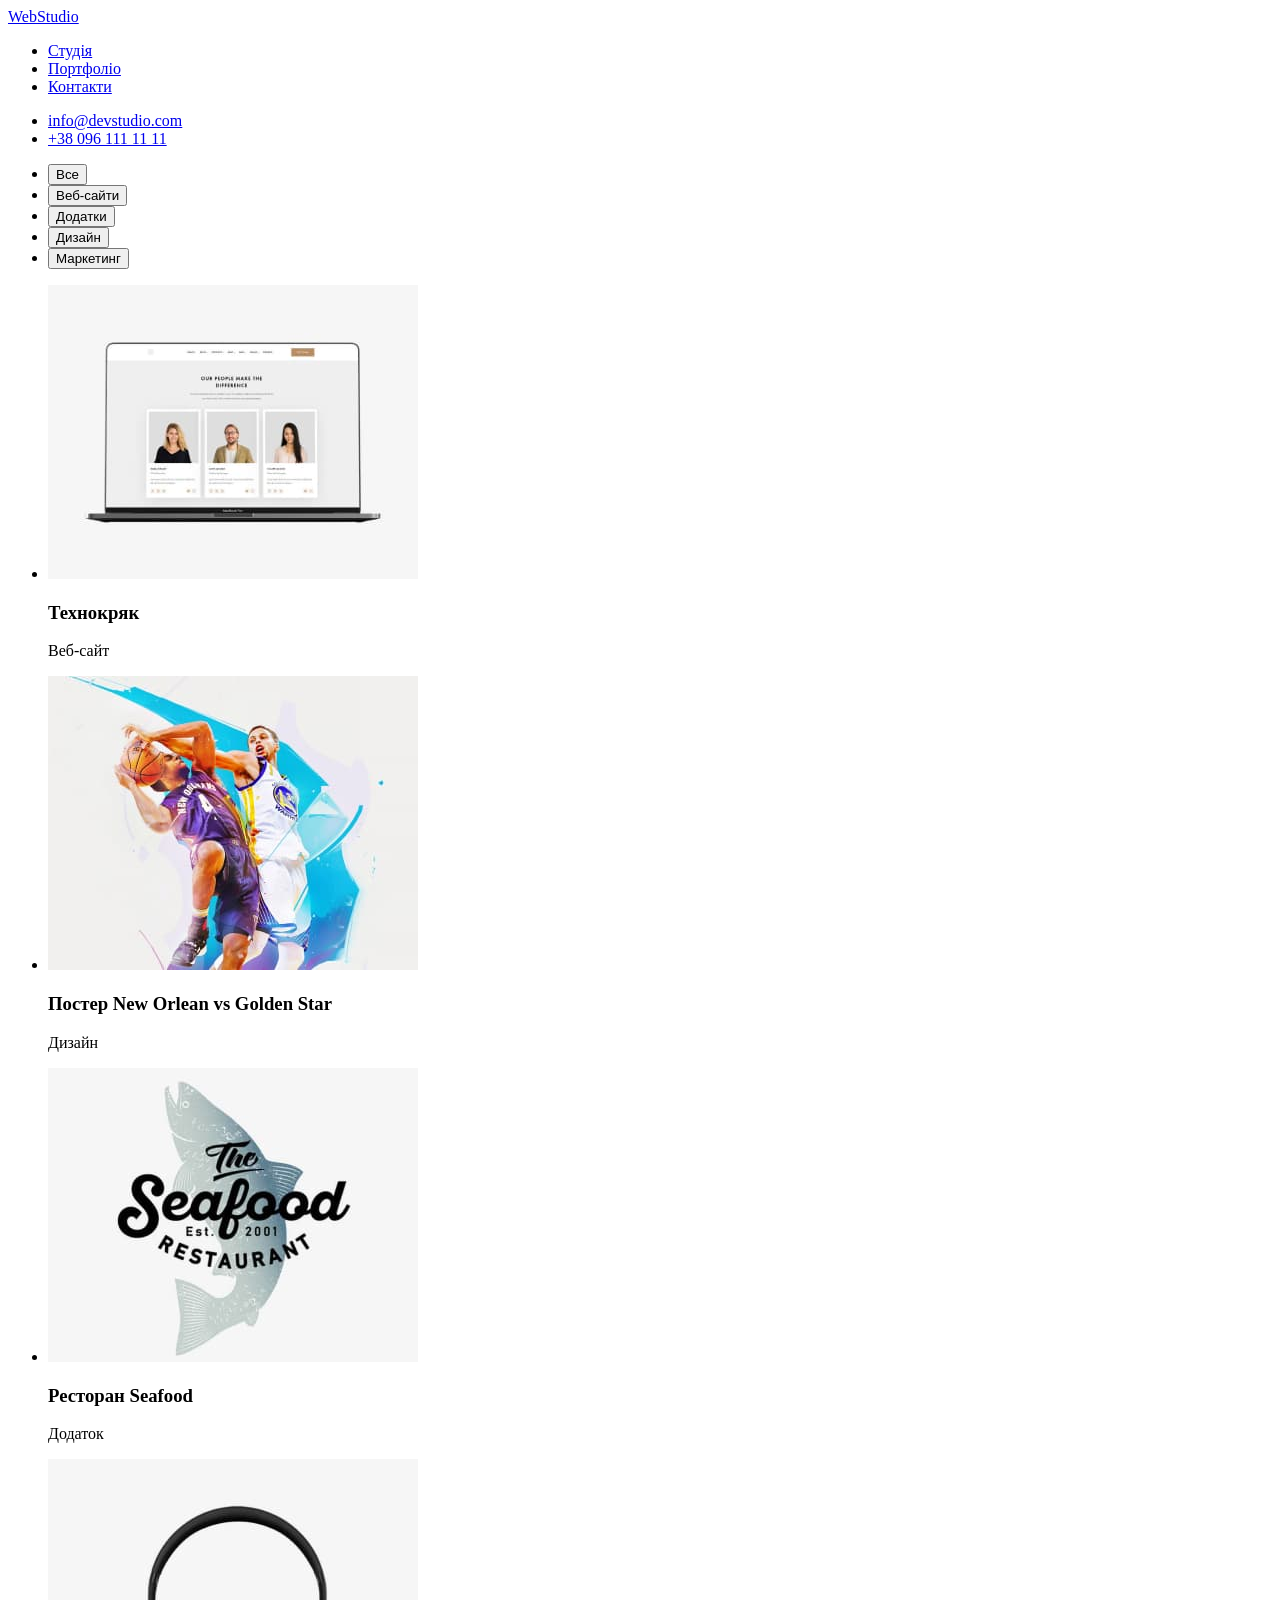
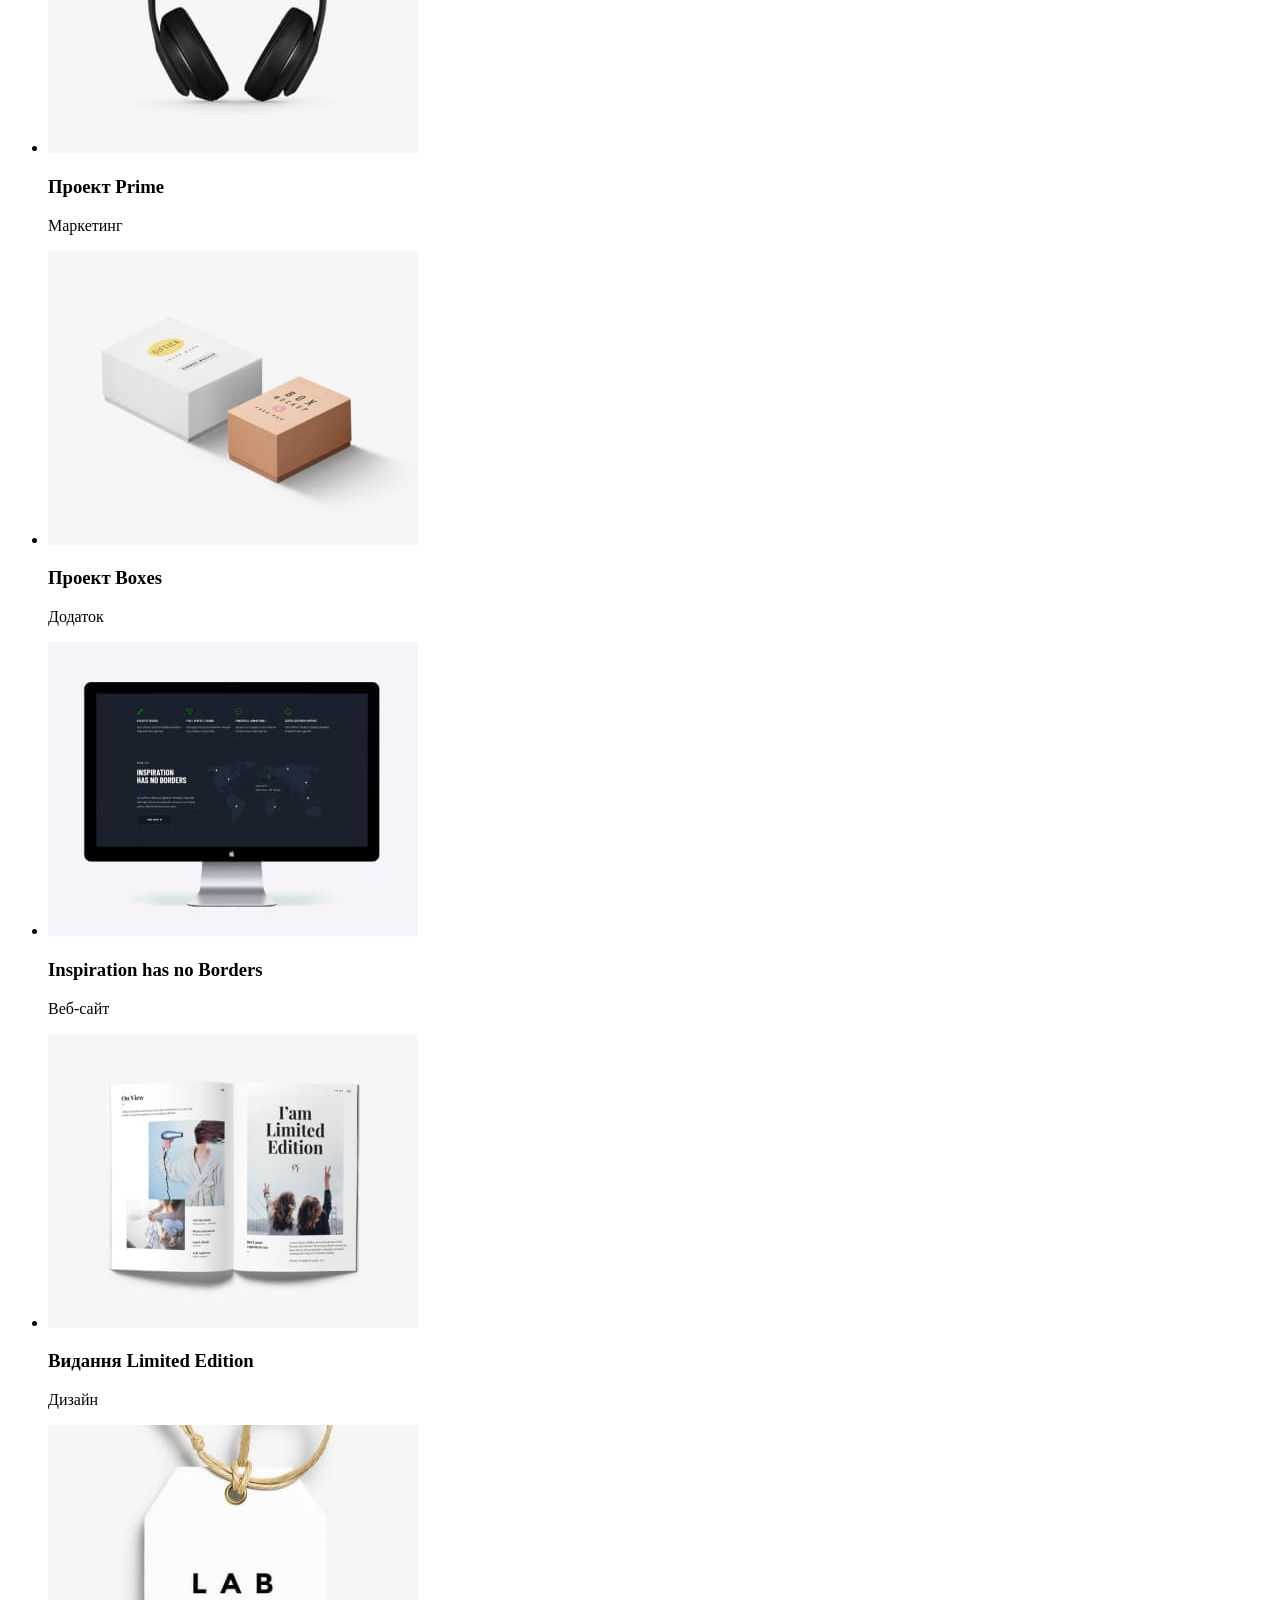
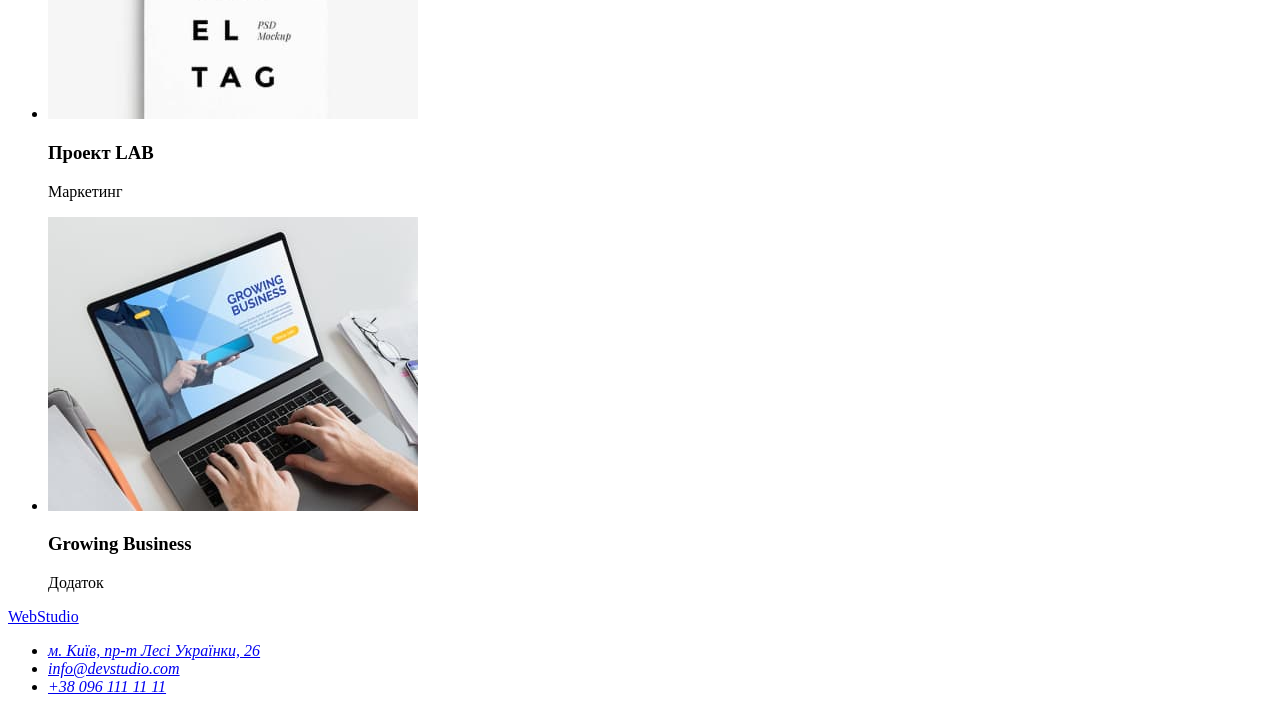
==== portfolio.html @ a9f9be03 "Розмітка сторінок Студія та Портфоліо" ====
<!DOCTYPE html>
<html lang="en">
<head>
    <meta charset="UTF-8">
    <meta http-equiv="X-UA-Compatible" content="IE=edge">
    <meta name="viewport" content="width=device-width, initial-scale=1.0">
    <title>WebStudio</title>
</head>
<body>
    <!-- Шапка сторінки    -->
    <header>
        <a href="./index.html">WebStudio</a>
        <nav>
            <ul>
                <li><a href="./index.html">Студія</a></li>
                <li><a href="./portfolio.html">Портфоліо</a></li>
                <li><a href="#">Контакти</a></li>
            </ul>
        </nav>
        <ul>
            <li><a href="mailto:info@devstudio.com">info@devstudio.com</a></li>
            <li><a href="tel:+380961111111">+38 096 111 11 11</a></li>
        </ul>
    </header>
    <!-- Основна частина сторінки    -->
    <main>
        <section>
            <ul>
                <li><button type="button">Все</button></li>
                <li><button type="button">Веб-сайти</button></li>
                <li><button type="button">Додатки</button></li>
                <li><button type="button">Дизайн</button></li>
                <li><button type="button">Маркетинг</button></li>
            </ul>
        </section>
        <section>
            <ul>
                <li>
                    <img src="./images/img3.1opt.jpg" alt="Технокряк" width="370">
                    <h3>Технокряк</h3>
                    <p>Веб-сайт</p>
                </li>
                <li>
                    <img src="./images/img3.2opt.jpg" alt="Постер New Orlean vs Golden Star" width="370">
                    <h3>Постер New Orlean vs Golden Star</h3>
                    <p>Дизайн</p>
                </li>
                <li>
                    <img src="./images/img3.3opt.jpg" alt="Ресторан Seafood" width="370">
                    <h3>Ресторан Seafood</h3>
                    <p>Додаток</p>
                </li>
                <li>
                    <img src="./images/img3.4opt.jpg" alt="Проект Prime" width="370">
                    <h3>Проект Prime</h3>
                    <p>Маркетинг</p>
                </li>
                <li>
                    <img src="./images/img3.5opt.jpg" alt="Проект Boxes" width="370">
                    <h3>Проект Boxes</h3>
                    <p>Додаток</p>
                </li>
                <li>
                    <img src="./images/img3.6opt.jpg" alt="Inspiration has no Borders" width="370">
                    <h3>Inspiration has no Borders</h3>
                    <p>Веб-сайт</p>
                </li>
                <li>
                    <img src="./images/img3.7opt.jpg" alt="Видання Limited Edition" width="370">
                    <h3>Видання Limited Edition</h3>
                    <p>Дизайн</p>
                </li>
                <li>
                    <img src="./images/img3.8opt.jpg" alt="Проект LAB" width="370">
                    <h3>Проект LAB</h3>
                    <p>Маркетинг</p>
                </li>
                <li>
                    <img src="./images/img3.9opt.jpg" alt="Growing Business" width="370">
                    <h3>Growing Business</h3>
                    <p>Додаток</p>
                </li>
            </ul>
        </section>
    </main>
    <!-- Підвал сторінки    -->
    <footer>
        <a href="./index.html">WebStudio</a>
        <address>
            <ul>
                <li><a href="https://goo.gl/maps/hZoYiyH5EYy9L1387">м. Київ, пр-т Лесі Українки, 26</a></li>
                <li><a href="mailto:info@devstudio.com">info@devstudio.com</a></li>
                <li><a href="tel:+380961111111">+38 096 111 11 11</a></li>
            </ul>
        </address>
    </footer>
</body>
</html>
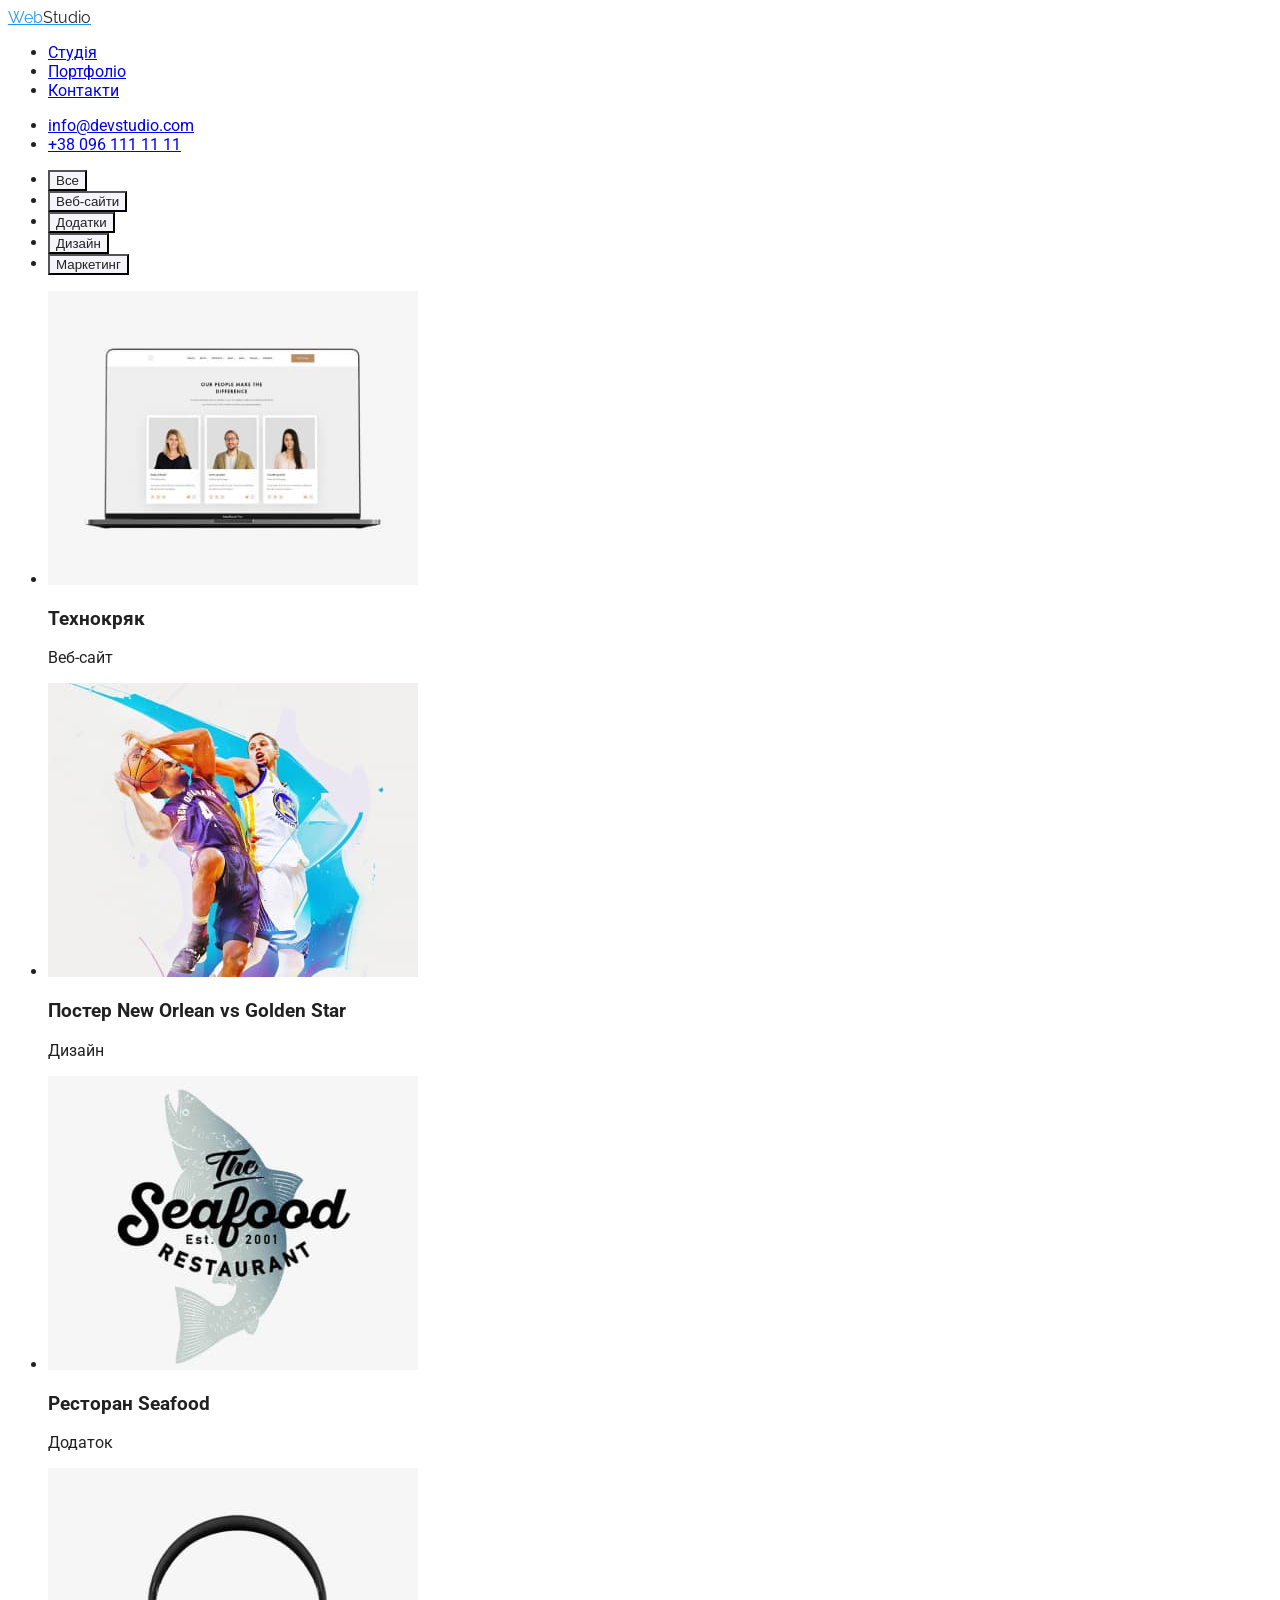
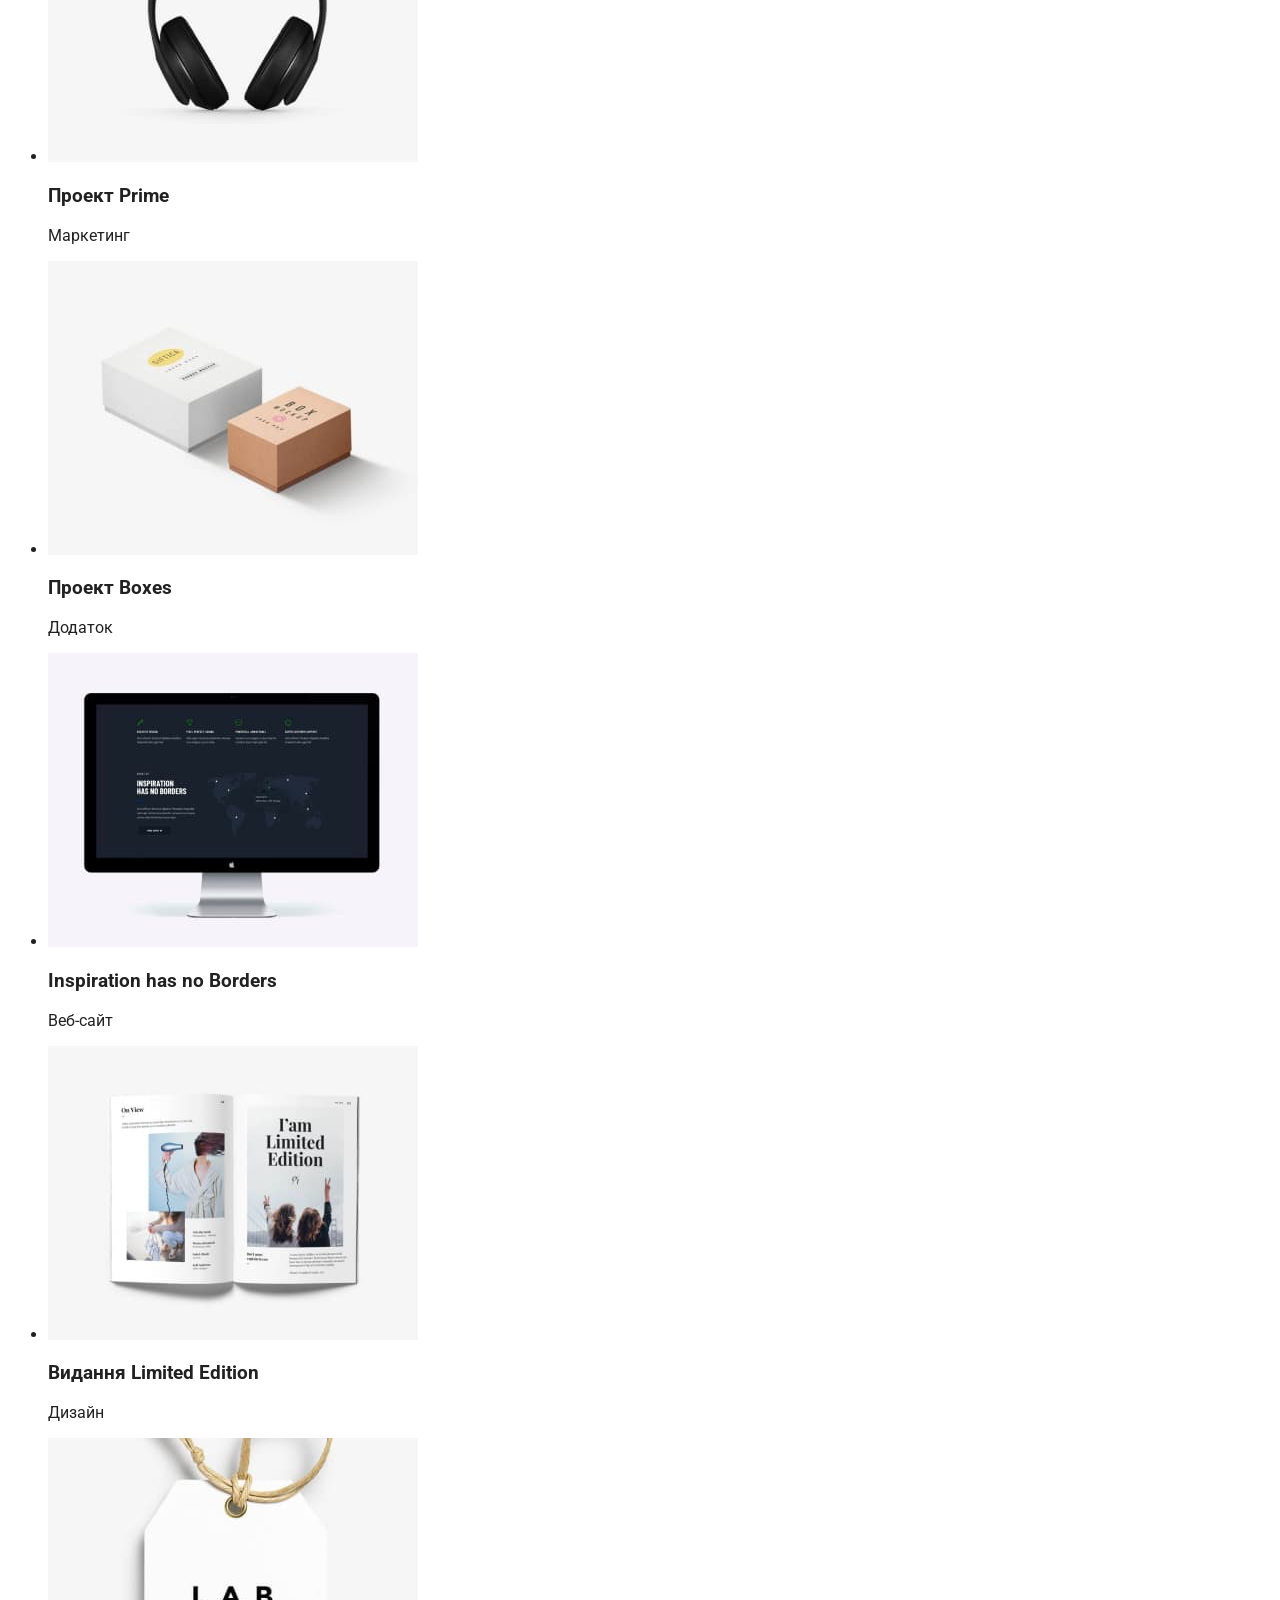
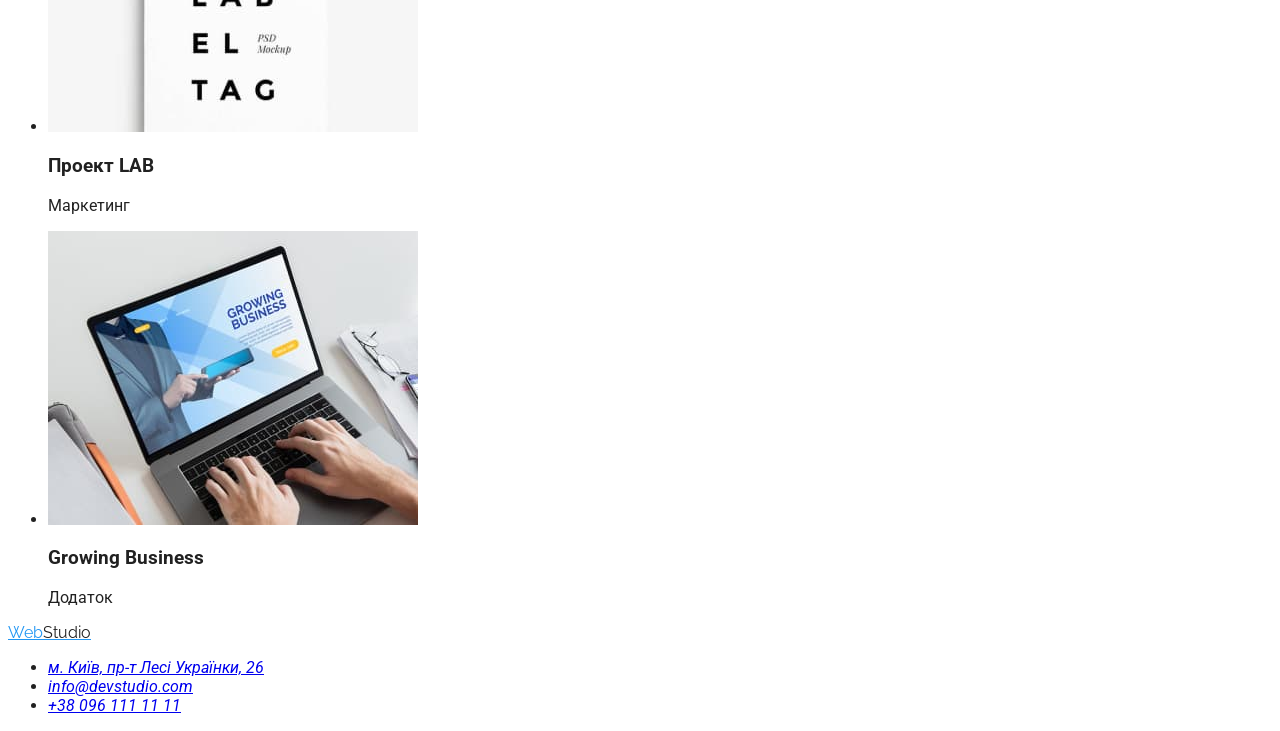
==== commit 87f52c66: "Проміжний етап1" ====
--- a/portfolio.html
+++ b/portfolio.html
@@ -5,11 +5,16 @@
     <meta http-equiv="X-UA-Compatible" content="IE=edge">
     <meta name="viewport" content="width=device-width, initial-scale=1.0">
     <title>WebStudio</title>
+    <link rel="preconnect" href="https://fonts.googleapis.com">
+    <link rel="preconnect" href="https://fonts.gstatic.com" crossorigin>
+    <link href="https://fonts.googleapis.com/css2?family=Raleway:wght@700&family=Roboto:wght@400;500;700;900&display=swap"
+        rel="stylesheet">
+    <link rel="stylesheet" href="./css/styles.css">
 </head>
 <body>
     <!-- Шапка сторінки    -->
     <header>
-        <a href="./index.html">WebStudio</a>
+        <a href="./index.html" class="maintitle">Web<span class="titletextcolor">Studio</span></a>
         <nav>
             <ul>
                 <li><a href="./index.html">Студія</a></li>
@@ -26,11 +31,11 @@
     <main>
         <section>
             <ul>
-                <li><button type="button">Все</button></li>
-                <li><button type="button">Веб-сайти</button></li>
-                <li><button type="button">Додатки</button></li>
-                <li><button type="button">Дизайн</button></li>
-                <li><button type="button">Маркетинг</button></li>
+                <li><button type="button" class="filtrbutton">Все</button></li>
+                <li><button type="button" class="filtrbutton">Веб-сайти</button></li>
+                <li><button type="button" class="filtrbutton">Додатки</button></li>
+                <li><button type="button" class="filtrbutton">Дизайн</button></li>
+                <li><button type="button" class="filtrbutton">Маркетинг</button></li>
             </ul>
         </section>
         <section>
@@ -85,7 +90,7 @@
     </main>
     <!-- Підвал сторінки    -->
     <footer>
-        <a href="./index.html">WebStudio</a>
+        <a href="./index.html" class="maintitle">Web<span class="titletextcolor">Studio</span></a>
         <address>
             <ul>
                 <li><a href="https://goo.gl/maps/hZoYiyH5EYy9L1387">м. Київ, пр-т Лесі Українки, 26</a></li>
--- a/css/styles.css
+++ b/css/styles.css
@@ -0,0 +1,40 @@
+:root {
+    --bluecolor: #2196f3;
+    --whitecolor: #ffffff;
+    --maincolor: #212121;
+}
+body {
+    font-family: 'Roboto', 'Helvetica', sans-serif;
+    color: var(--maincolor);
+}
+.maintitle {
+    font-family: 'Raleway', sans-serif;
+    color: var(--bluecolor);
+}
+.buttonmain {
+    cursor: pointer;
+    background: var(--bluecolor);
+    color: var(--whitecolor);
+    width: 200px;
+    height: 50px;
+}
+.hero {
+    background: #2f303a;
+}
+.herotitle {
+    color: var(--whitecolor);
+    text-align: center;
+}
+.filtrbutton {
+    cursor: pointer;
+    background-color: #f5f4fa;
+    color: var(--maincolor);
+}
+.filtrbutton:hover, .filtrbutton:focus {
+    cursor: pointer;
+    background-color: var(--bluecolor);
+    color: var(--whitecolor); 
+}
+.titletextcolor {
+    color: var(--maincolor);
+}
